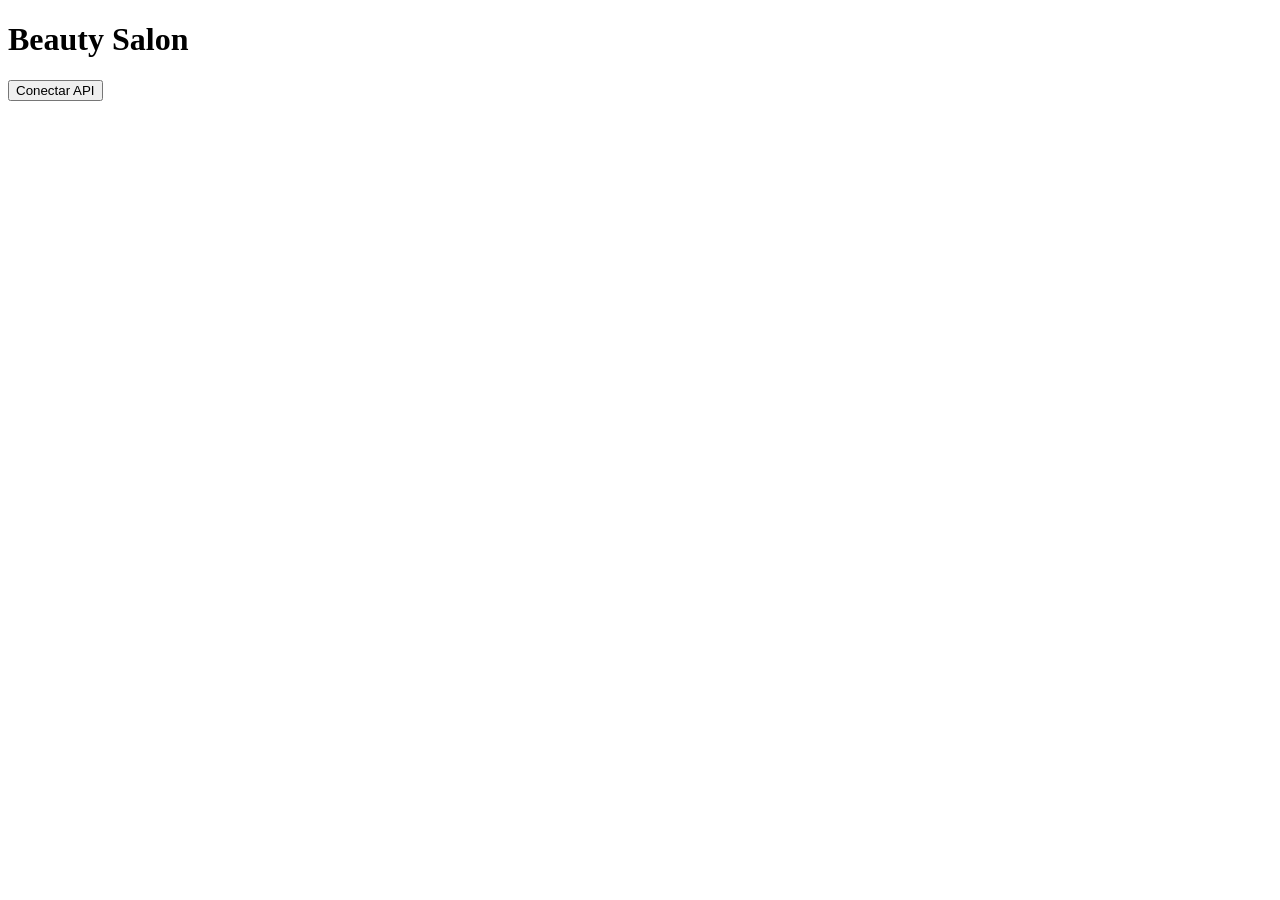
==== frontend/index.html @ 01ea9944 "Primeira versão do sistema BeautySalon" ====
<!DOCTYPE html>
<html lang="pt-BR">
<head>
    <meta charset="UTF-8">
    <title>Beauty Salon</title>

    <link href="css/style.css" rel="stylesheet">
</head>

<body>

<h1>Beauty Salon</h1>

<button id="btnAPI">
Conectar API
</button>

<script src="js/app.js"></script>

</body>
</html>
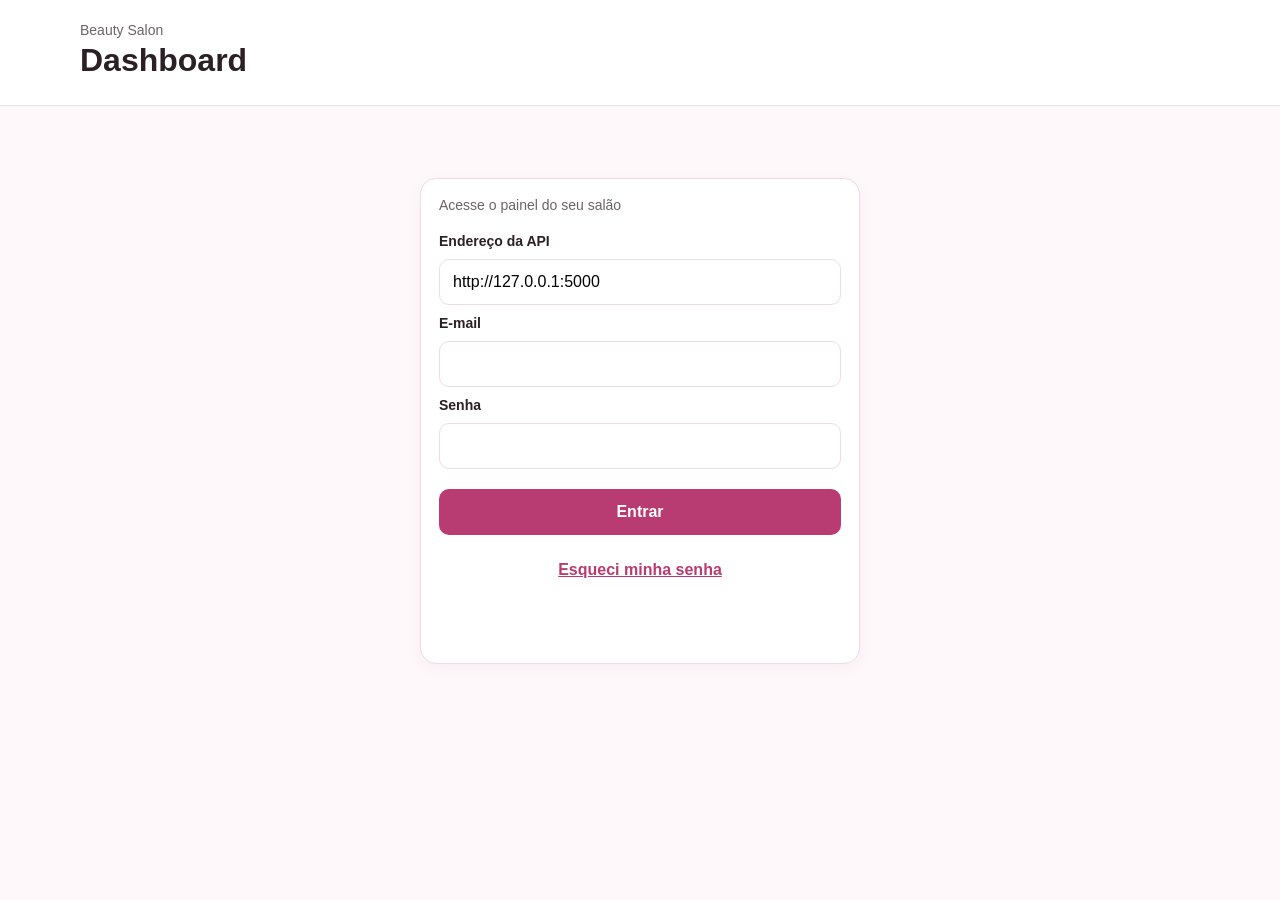
==== commit dfd5e54d: "Atualiza backend e frontend do BeautySalon" ====
--- a/frontend/index.html
+++ b/frontend/index.html
@@ -2,20 +2,530 @@
 <html lang="pt-BR">
 <head>
     <meta charset="UTF-8">
+    <meta name="viewport" content="width=device-width, initial-scale=1.0">
     <title>Beauty Salon</title>
-
-    <link href="css/style.css" rel="stylesheet">
+    <link href="style.css" rel="stylesheet">
 </head>
 
 <body>
-
-<h1>Beauty Salon</h1>
-
-<button id="btnAPI">
-Conectar API
-</button>
-
-<script src="js/app.js"></script>
-
+    <header class="topo">
+        <div>
+            <p class="marca">Beauty Salon</p>
+            <h1>Dashboard</h1>
+        </div>
+
+        <div class="acoes-topo">
+            <button id="btnAbrirSenha" class="botao-secundario escondido">
+                Alterar senha
+            </button>
+
+            <button id="btnSair" class="botao-secundario escondido">
+                Sair
+            </button>
+        </div>
+    </header>
+
+
+
+    <nav id="navegacaoPrincipal" class="navegacao-principal escondido">
+        <button data-tela="dashboard" class="nav-item ativo">
+            Dashboard
+        </button>
+
+        <button data-tela="clientes" class="nav-item">
+            Clientes
+        </button>
+
+        <button data-tela="funcionarios" class="nav-item">
+            Funcionários
+        </button>
+
+        <button data-tela="categorias" class="nav-item">
+            Categorias
+        </button>
+
+
+    </nav>
+
+
+
+
+    <main class="conteudo">
+        <section id="telaLogin" class="cartao login">
+            <p class="subtitulo">Acesse o painel do seu salão</p>
+
+            <form id="formLogin">
+                <label for="apiUrl">Endereço da API</label>
+                <input
+                    id="apiUrl"
+                    type="url"
+                    value="http://127.0.0.1:5000"
+                    required
+                >
+
+                <label for="email">E-mail</label>
+                <input id="email" type="email" required>
+
+                <label for="senha">Senha</label>
+                <input id="senha" type="password" required>
+
+                <button type="submit" class="botao-principal">
+                    Entrar
+                </button>
+            </form>
+
+
+
+            <button
+                id="btnEsqueciSenha"
+                type="button"
+                class="link-botao"
+            >
+                Esqueci minha senha
+            </button>
+
+            <p id="mensagemLogin" class="mensagem"></p>
+        </section>
+
+
+
+
+        
+
+
+
+
+        <section id="telaRecuperarSenha" class="cartao login escondido">
+            <div id="etapaSolicitarCodigo">
+                <h2>Recuperar senha</h2>
+
+                <p class="subtitulo">
+                    Informe seu e-mail para receber um código de recuperação.
+                </p>
+
+                <form id="formSolicitarCodigo">
+                    <label for="emailRecuperacao">E-mail cadastrado</label>
+                    <input
+                        id="emailRecuperacao"
+                        type="email"
+                        required
+                    >
+
+                    <button type="submit" class="botao-principal">
+                        Enviar código
+                    </button>
+
+                    <button
+                        id="btnVoltarLogin"
+                        type="button"
+                        class="botao-secundario"
+                    >
+                        Voltar ao login
+                    </button>
+                </form>
+
+                <p id="mensagemRecuperacao" class="mensagem"></p>
+            </div>
+
+            <div id="etapaRedefinirSenha" class="escondido">
+                <h2>Criar nova senha</h2>
+
+                <p class="subtitulo">
+                    Digite o código recebido por e-mail.
+                </p>
+
+                <form id="formRedefinirSenha">
+                    <label for="emailRedefinir">E-mail</label>
+                    <input
+                        id="emailRedefinir"
+                        type="email"
+                        readonly
+                    >
+
+                    <label for="codigoRecuperacao">Código de recuperação</label>
+                    <input
+                        id="codigoRecuperacao"
+                        type="text"
+                        inputmode="numeric"
+                        maxlength="6"
+                        required
+                    >
+
+                    <label for="novaSenhaRecuperacao">Nova senha</label>
+                    <input
+                        id="novaSenhaRecuperacao"
+                        type="password"
+                        minlength="8"
+                        required
+                    >
+
+                    <label for="confirmarSenhaRecuperacao">
+                        Confirmar nova senha
+                    </label>
+                    <input
+                        id="confirmarSenhaRecuperacao"
+                        type="password"
+                        minlength="8"
+                        required
+                    >
+
+                    <button type="submit" class="botao-principal">
+                        Redefinir senha
+                    </button>
+
+                    <button
+                        id="btnCancelarRecuperacao"
+                        type="button"
+                        class="botao-secundario"
+                    >
+                        Cancelar
+                    </button>
+                </form>
+
+                <p id="mensagemRedefinirSenha" class="mensagem"></p>
+            </div>
+        </section>
+
+
+
+        <section id="telaSenha" class="cartao login escondido">
+            <h2>Alterar senha</h2>
+            <p class="subtitulo">
+                Informe sua senha atual e escolha uma nova senha.
+            </p>
+
+            <form id="formSenha">
+                <label for="senhaAtual">Senha atual</label>
+                <input id="senhaAtual" type="password" required>
+
+                <label for="novaSenha">Nova senha</label>
+                <input
+                    id="novaSenha"
+                    type="password"
+                    minlength="8"
+                    required
+                >
+
+                <label for="confirmarNovaSenha">
+                    Confirmar nova senha
+                </label>
+                <input
+                    id="confirmarNovaSenha"
+                    type="password"
+                    minlength="8"
+                    required
+                >
+
+                <button type="submit" class="botao-principal">
+                    Salvar nova senha
+                </button>
+
+                <button
+                    id="btnCancelarSenha"
+                    type="button"
+                    class="botao-secundario"
+                >
+                    Cancelar
+                </button>
+            </form>
+
+            <p id="mensagemSenha" class="mensagem"></p>
+        </section>
+
+
+
+
+        <section id="telaDashboard" class="escondido">
+
+            <div class="boas-vindas">
+                <div>
+                    <p class="subtitulo">Visão geral</p>
+                    <h2>Seu salão em números</h2>
+                </div>
+
+                <button id="btnAtualizar" class="botao-secundario">
+                    Atualizar
+                </button>
+            </div>
+
+            <p id="mensagemDashboard" class="mensagem"></p>
+
+            <section class="grade-indicadores">
+                <article class="cartao indicador">
+                    <span>Clientes</span>
+                    <strong id="clientes">0</strong>
+                </article>
+
+                <article class="cartao indicador">
+                    <span>Funcionários</span>
+                    <strong id="funcionarios">0</strong>
+                </article>
+
+                <article class="cartao indicador">
+                    <span>Agendamentos</span>
+                    <strong id="agendamentos">0</strong>
+                </article>
+
+                <article class="cartao indicador destaque">
+                    <span>Agendamentos hoje</span>
+                    <strong id="agendamentosHoje">0</strong>
+                </article>
+
+                <article class="cartao indicador">
+                    <span>Vendas</span>
+                    <strong id="vendas">0</strong>
+                </article>
+
+                <article class="cartao indicador destaque">
+                    <span>Faturamento</span>
+                    <strong id="faturamento">R$ 0,00</strong>
+                </article>
+            </section>
+
+            <section class="grade-conteudo">
+                <article class="cartao">
+                    <h3>Estoque</h3>
+                    <p class="estoque-baixo">
+                        Produtos com estoque baixo:
+                        <strong id="estoqueBaixo">0</strong>
+                    </p>
+                </article>
+
+                <article class="cartao">
+                    <h3>Serviços mais realizados</h3>
+                    <ul id="listaServicos" class="lista-ranking"></ul>
+                </article>
+
+                <article class="cartao">
+                    <h3>Produtos mais vendidos</h3>
+                    <ul id="listaProdutos" class="lista-ranking"></ul>
+                </article>
+            </section>
+        </section>
+
+
+
+        <section id="telaClientes" class="escondido">
+            
+            <div class="boas-vindas">
+                <div>
+                    <p class="subtitulo">Gestão</p>
+                    <h2>Clientes</h2>
+                </div>
+
+                <div class="acoes-clientes">
+                    <button id="btnNovoCliente" class="botao-principal">
+                        Novo cliente
+                    </button>
+
+                    <button id="btnAtualizarClientes" class="botao-secundario">
+                        Atualizar
+                    </button>
+                </div>
+            </div>
+
+
+
+            <input
+                id="buscaCliente"
+                type="search"
+                placeholder="Buscar por nome, telefone ou e-mail"
+            >
+
+            <p id="mensagemClientes" class="mensagem"></p>
+
+            <section id="listaClientes" class="lista-clientes"></section>
+        </section>
+
+
+
+
+
+        <section id="telaFormularioCliente" class="cartao login escondido">
+            <p class="subtitulo">Gestão de clientes</p>
+            <h2 id="tituloFormularioCliente">Novo cliente</h2>
+
+            <form id="formCliente">
+                <label for="clienteNome">Nome *</label>
+                <input id="clienteNome" type="text" required>
+
+                <label for="clienteCpf">CPF</label>
+                <input id="clienteCpf" type="text">
+
+                <label for="clienteTelefone">Telefone</label>
+                <input id="clienteTelefone" type="tel">
+
+                <label for="clienteEmail">E-mail</label>
+                <input id="clienteEmail" type="email">
+
+                <label for="clienteNascimento">Data de nascimento</label>
+                <input id="clienteNascimento" type="date">
+
+                <label for="clienteEndereco">Endereço</label>
+                <input id="clienteEndereco" type="text">
+
+                <label for="clienteObservacoes">Observações</label>
+                <textarea id="clienteObservacoes" rows="4"></textarea>
+
+                <button type="submit" class="botao-principal">
+                    Salvar cliente
+                </button>
+
+                <button
+                    id="btnCancelarFormularioCliente"
+                    type="button"
+                    class="botao-secundario"
+                >
+                    Cancelar
+                </button>
+            </form>
+
+            <p id="mensagemFormularioCliente" class="mensagem"></p>
+        </section>
+
+
+
+        <section id="telaFuncionarios" class="escondido">
+            <div class="boas-vindas">
+                <div>
+                    <p class="subtitulo">Gestão</p>
+                    <h2>Funcionários</h2>
+                </div>
+
+                <div class="acoes-clientes">
+                    <button id="btnNovoFuncionario" class="botao-principal">
+                        Novo funcionário
+                    </button>
+
+                    <button id="btnAtualizarFuncionarios" class="botao-secundario">
+                        Atualizar
+                    </button>
+                </div>
+            </div>
+
+            <input
+                id="buscaFuncionario"
+                type="search"
+                placeholder="Buscar por nome, telefone ou cargo"
+            >
+
+            <p id="mensagemFuncionarios" class="mensagem"></p>
+
+            <section
+                id="listaFuncionarios"
+                class="lista-clientes"
+            ></section>
+        </section>
+
+        <section id="telaFormularioFuncionario" class="cartao login escondido">
+            <p class="subtitulo">Gestão de funcionários</p>
+            <h2 id="tituloFormularioFuncionario">Novo funcionário</h2>
+
+            <form id="formFuncionario">
+                <label for="funcionarioNome">Nome *</label>
+                <input id="funcionarioNome" type="text" required>
+
+                <label for="funcionarioTelefone">Telefone</label>
+                <input id="funcionarioTelefone" type="tel">
+
+                <label for="funcionarioCargo">Cargo</label>
+                <input id="funcionarioCargo" type="text">
+
+                <label for="funcionarioComissao">
+                    Comissão (%)
+                </label>
+                <input
+                    id="funcionarioComissao"
+                    type="number"
+                    min="0"
+                    max="100"
+                    step="0.01"
+                >
+
+                <button type="submit" class="botao-principal">
+                    Salvar funcionário
+                </button>
+
+                <button
+                    id="btnCancelarFormularioFuncionario"
+                    type="button"
+                    class="botao-secundario"
+                >
+                    Cancelar
+                </button>
+            </form>
+
+            <p id="mensagemFormularioFuncionario" class="mensagem"></p>
+        </section>
+
+        <section id="telaCategorias" class="escondido">
+            <div class="boas-vindas">
+                <div>
+                    <p class="subtitulo">Configurações</p>
+                    <h2>Categorias de serviços</h2>
+                </div>
+
+                <div class="acoes-clientes">
+                    <button id="btnNovaCategoria" class="botao-principal">
+                        Nova categoria
+                    </button>
+
+                    <button id="btnAtualizarCategorias" class="botao-secundario">
+                        Atualizar
+                    </button>
+                </div>
+            </div>
+
+            <p id="mensagemCategorias" class="mensagem"></p>
+
+            <section
+                id="listaCategorias"
+                class="lista-clientes"
+            ></section>
+        </section>
+
+        <section id="telaFormularioCategoria" class="cartao login escondido">
+            <p class="subtitulo">Categorias de serviços</p>
+            <h2 id="tituloFormularioCategoria">Nova categoria</h2>
+
+            <form id="formCategoria">
+                <label for="categoriaNome">Nome *</label>
+                <input id="categoriaNome" type="text" required>
+
+                <button type="submit" class="botao-principal">
+                    Salvar categoria
+                </button>
+
+                <button
+                    id="btnCancelarFormularioCategoria"
+                    type="button"
+                    class="botao-secundario"
+                >
+                    Cancelar
+                </button>
+            </form>
+
+            <p id="mensagemFormularioCategoria" class="mensagem"></p>
+        </section>
+
+
+
+
+
+
+
+    </main>
+
+    <nav id="navegacaoMobile" class="navegacao-mobile escondido">
+        <button data-tela="dashboard" class="nav-item ativo">
+            Dashboard
+        </button>
+
+        <button data-tela="clientes" class="nav-item">
+            Clientes
+        </button>
+    </nav>
+    
+<script src="app.js"></script>
 </body>
 </html>
--- a/frontend/style.css
+++ b/frontend/style.css
@@ -0,0 +1,363 @@
+:root {
+    --rosa: #b83b71;
+    --rosa-claro: #fff0f6;
+    --texto: #2b2025;
+    --cinza: #6d6267;
+    --borda: #eadde3;
+    --fundo: #fff8fb;
+    --branco: #ffffff;
+    --verde: #26734d;
+}
+
+* {
+    box-sizing: border-box;
+}
+
+body {
+    margin: 0;
+    background: var(--fundo);
+    color: var(--texto);
+    font-family: Arial, sans-serif;
+}
+
+.topo {
+    display: flex;
+    align-items: center;
+    justify-content: space-between;
+    padding: 20px;
+    background: var(--branco);
+    border-bottom: 1px solid var(--borda);
+}
+
+.marca,
+.subtitulo {
+    margin: 0;
+    color: var(--cinza);
+    font-size: 14px;
+}
+
+h1,
+h2,
+h3 {
+    margin: 4px 0;
+}
+
+.conteudo {
+    width: min(1120px, 100%);
+    margin: 0 auto;
+    padding: 20px 16px 88px;
+}
+
+.cartao {
+    padding: 18px;
+    background: var(--branco);
+    border: 1px solid var(--borda);
+    border-radius: 16px;
+    box-shadow: 0 4px 14px rgba(80, 30, 52, 0.05);
+}
+
+.login {
+    max-width: 440px;
+    margin: 40px auto;
+}
+
+form {
+    display: grid;
+    gap: 10px;
+    margin-top: 20px;
+}
+
+label {
+    font-size: 14px;
+    font-weight: bold;
+}
+
+input {
+    width: 100%;
+    padding: 13px;
+    border: 1px solid var(--borda);
+    border-radius: 10px;
+    font-size: 16px;
+}
+
+button {
+    min-height: 46px;
+    padding: 10px 16px;
+    border: 0;
+    border-radius: 10px;
+    font-size: 16px;
+    font-weight: bold;
+    cursor: pointer;
+}
+
+.botao-principal {
+    margin-top: 10px;
+    color: white;
+    background: var(--rosa);
+}
+
+.botao-secundario {
+    color: var(--rosa);
+    background: var(--rosa-claro);
+}
+
+.boas-vindas {
+    display: flex;
+    align-items: center;
+    justify-content: space-between;
+    gap: 12px;
+    margin-bottom: 20px;
+}
+
+.grade-indicadores {
+    display: grid;
+    grid-template-columns: repeat(2, 1fr);
+    gap: 12px;
+}
+
+.indicador span {
+    color: var(--cinza);
+    font-size: 14px;
+}
+
+.indicador strong {
+    display: block;
+    margin-top: 8px;
+    font-size: 25px;
+}
+
+.destaque {
+    border-color: #efb6d0;
+    background: var(--rosa-claro);
+}
+
+.grade-conteudo {
+    display: grid;
+    gap: 16px;
+    margin-top: 16px;
+}
+
+.estoque-baixo {
+    color: var(--cinza);
+}
+
+.lista-ranking {
+    display: grid;
+    gap: 10px;
+    padding: 0;
+    margin: 16px 0 0;
+    list-style: none;
+}
+
+.lista-ranking li {
+    display: flex;
+    justify-content: space-between;
+    gap: 12px;
+    padding-bottom: 10px;
+    border-bottom: 1px solid var(--borda);
+}
+
+.lista-ranking strong {
+    color: var(--rosa);
+    white-space: nowrap;
+}
+
+.mensagem {
+    min-height: 20px;
+    color: var(--verde);
+}
+
+.erro {
+    color: #b42318;
+}
+
+.escondido {
+    display: none !important;
+}
+
+.navegacao-mobile {
+    position: fixed;
+    right: 0;
+    bottom: 0;
+    left: 0;
+    padding: 16px;
+    color: var(--rosa);
+    text-align: center;
+    font-weight: bold;
+    background: var(--branco);
+    border-top: 1px solid var(--borda);
+}
+
+
+
+.acoes-topo {
+    display: flex;
+    gap: 8px;
+}
+
+.painel-senha {
+    max-width: 520px;
+    margin: 0 auto 20px;
+}
+
+
+
+
+@media (min-width: 700px) {
+    .topo {
+        padding: 22px max(32px, calc((100vw - 1120px) / 2));
+    }
+
+    .conteudo {
+        padding-top: 32px;
+    }
+
+    .grade-indicadores {
+        grid-template-columns: repeat(3, 1fr);
+    }
+
+    .grade-conteudo {
+        grid-template-columns: repeat(2, 1fr);
+    }
+
+    .navegacao-mobile {
+        display: none;
+    }
+}
+
+@media (min-width: 1000px) {
+    .grade-indicadores {
+        grid-template-columns: repeat(6, 1fr);
+    }
+
+    .grade-conteudo {
+        grid-template-columns: 1fr 1fr 1fr;
+    }
+}
+
+
+
+.acoes-topo {
+    display: flex;
+    gap: 8px;
+}
+
+.modal {
+    position: fixed;
+    inset: 0;
+    z-index: 10;
+    display: grid;
+    place-items: center;
+    padding: 20px;
+    background: rgba(43, 32, 37, 0.55);
+}
+
+.modal-conteudo {
+    width: min(440px, 100%);
+}
+
+
+.link-botao {
+    width: 100%;
+    margin-top: 12px;
+    color: var(--rosa);
+    text-decoration: underline;
+    background: transparent;
+}
+
+
+
+
+.navegacao-principal {
+    display: none;
+    gap: 8px;
+    padding: 12px 16px;
+    background: var(--branco);
+    border-bottom: 1px solid var(--borda);
+}
+
+.nav-item {
+    color: var(--cinza);
+    background: transparent;
+}
+
+.nav-item.ativo {
+    color: var(--rosa);
+    background: var(--rosa-claro);
+}
+
+.lista-clientes {
+    display: grid;
+    gap: 12px;
+    margin-top: 16px;
+}
+
+.cliente-item {
+    display: grid;
+    gap: 6px;
+}
+
+.cliente-item h3,
+.cliente-item p {
+    margin: 0;
+}
+
+.cliente-item p {
+    color: var(--cinza);
+    font-size: 14px;
+}
+
+@media (min-width: 700px) {
+    .navegacao-principal {
+        display: flex;
+        justify-content: center;
+    }
+
+    .navegacao-mobile {
+        display: none;
+    }
+}
+
+
+
+.acoes-clientes {
+    display: flex;
+    gap: 8px;
+}
+
+textarea {
+    width: 100%;
+    padding: 13px;
+    resize: vertical;
+    border: 1px solid var(--borda);
+    border-radius: 10px;
+    font: inherit;
+}
+
+.acoes-item {
+    display: flex;
+    flex-wrap: wrap;
+    gap: 8px;
+    margin-top: 8px;
+}
+
+.botao-perigo {
+    color: #b42318;
+    background: #fff0f0;
+}
+
+
+.funcionario-item {
+    display: grid;
+    gap: 6px;
+}
+
+.funcionario-item h3,
+.funcionario-item p {
+    margin: 0;
+}
+
+.funcionario-item p {
+    color: var(--cinza);
+    font-size: 14px;
+}
